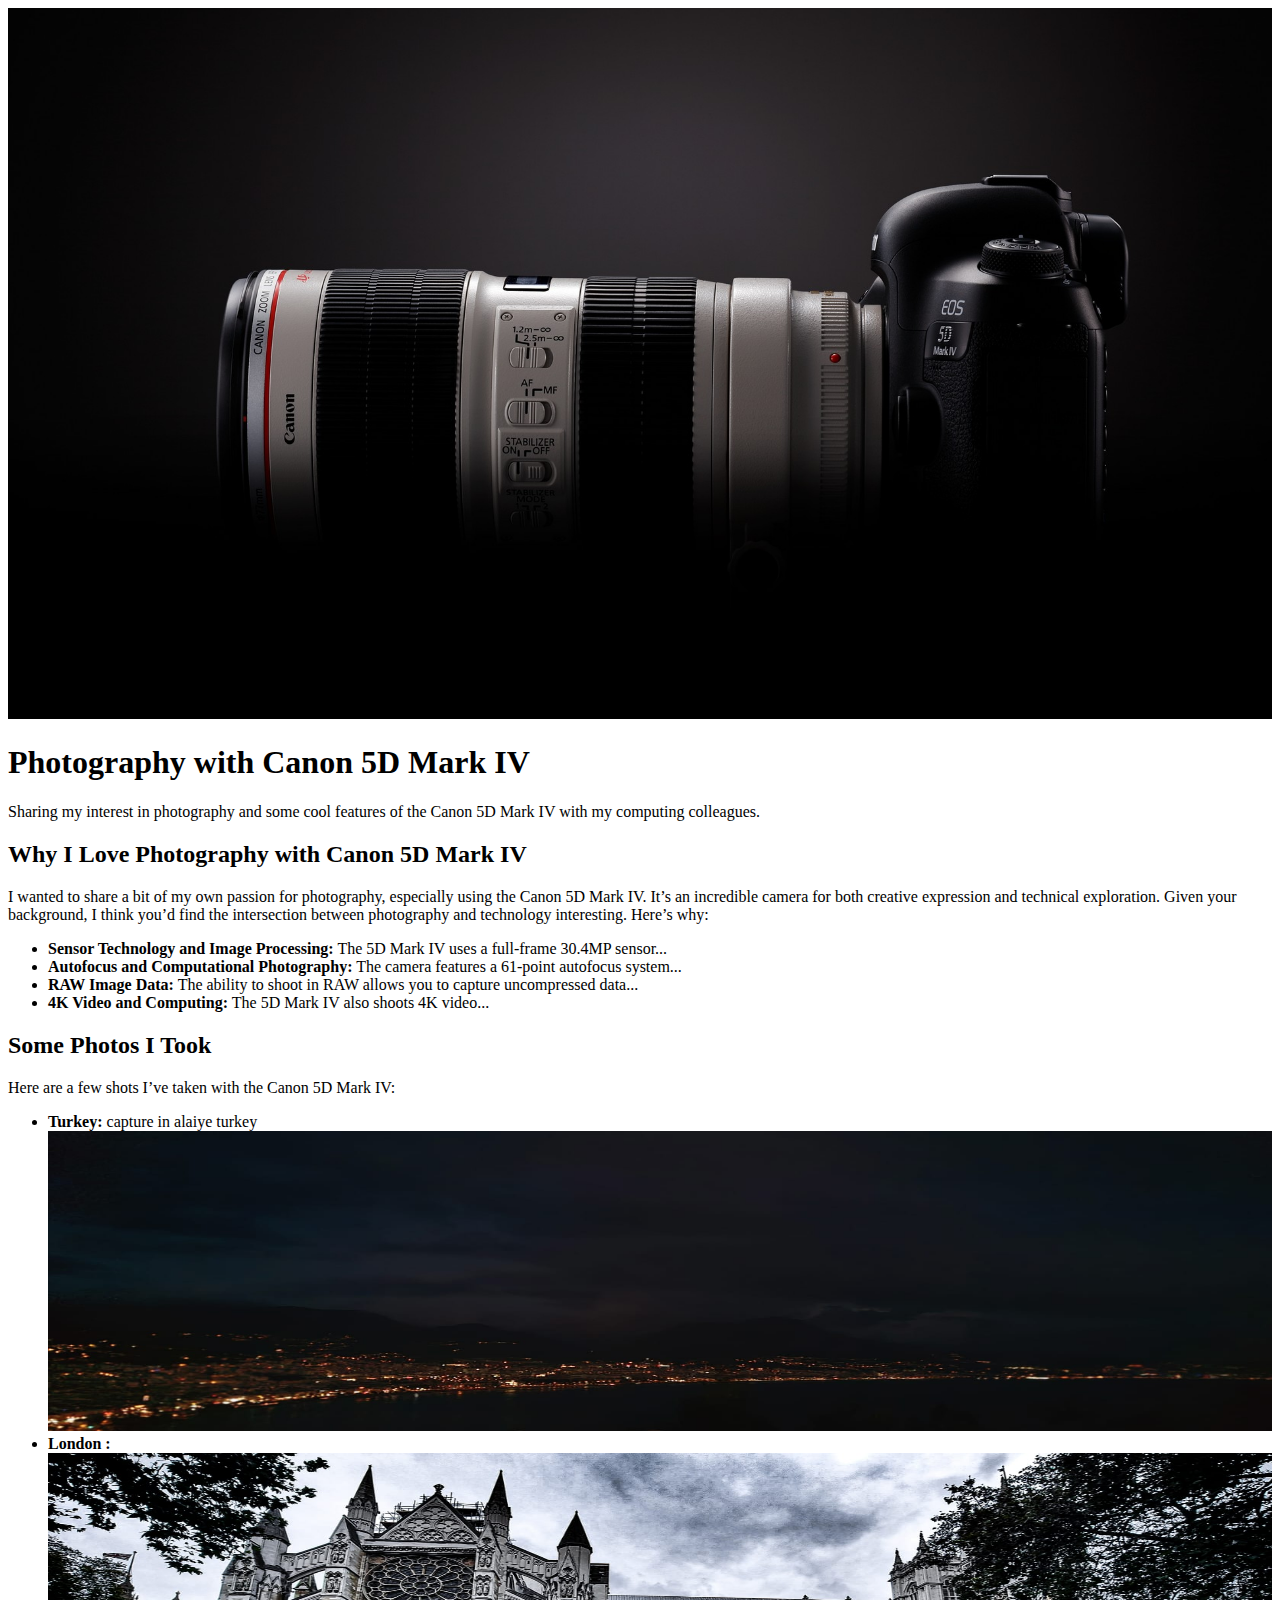
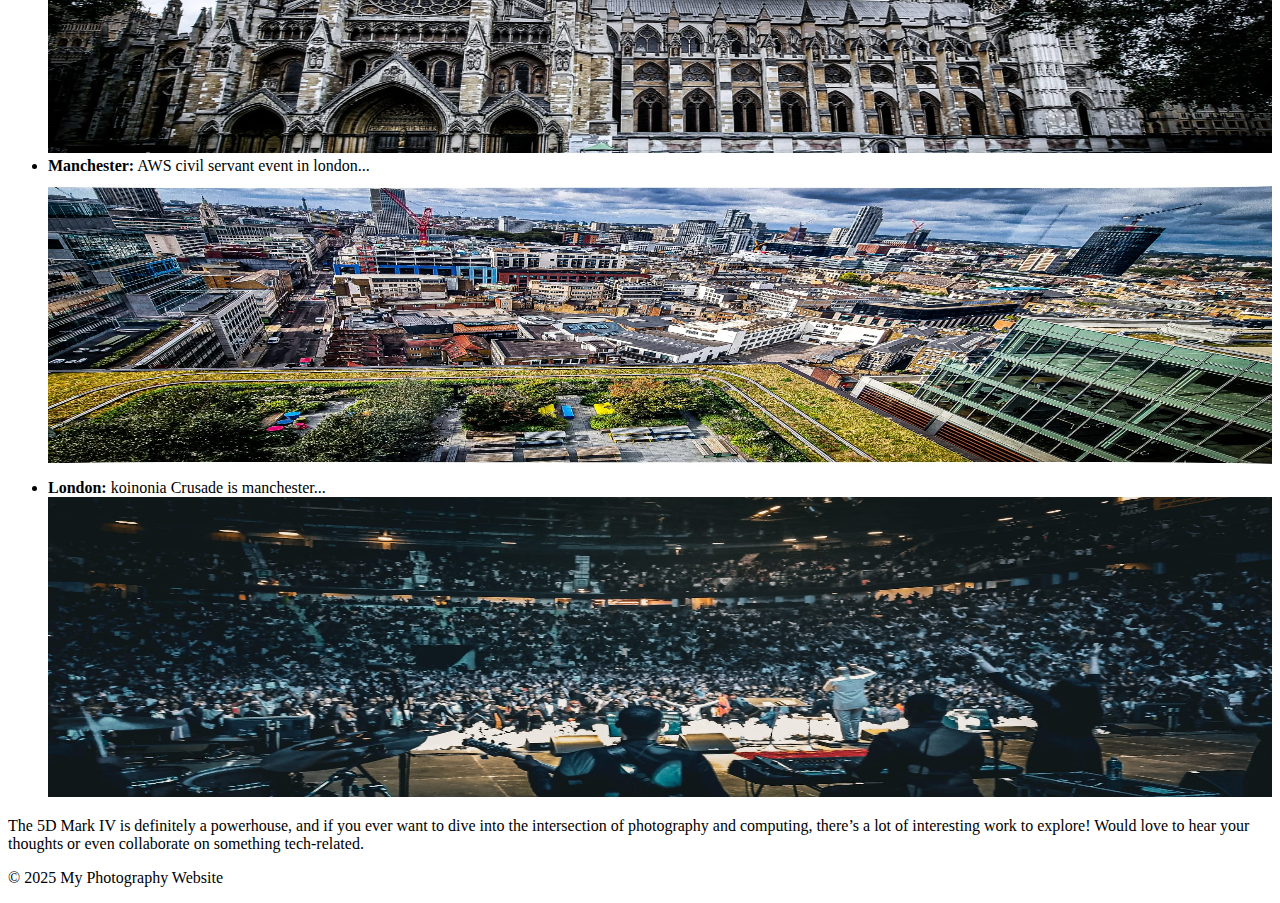
==== index.html @ 437319f0 "feat(*): adding my interest with new elements" ====
<!DOCTYPE html>
<html lang="en">
<head>
    <meta charset="UTF-8">
    <meta name="viewport" content="width=device-width, initial-scale=1.0">
    <title>My Photography with Canon 5D Mark IV</title>
    <link rel="stylesheet" href="styles.css"> <!-- You can add custom CSS here -->
</head>
<body>
    <header>
        <img src="5d.jpeg" alt="5d mark IV" width="100%">
        <h1>Photography with Canon 5D Mark IV</h1>
        <p>Sharing my interest in photography and some cool features of the Canon 5D Mark IV with my computing colleagues.</p>
    </header>

    <main>
        <section>
            <h2>Why I Love Photography with Canon 5D Mark IV</h2>
            <p>
             I wanted to share a bit of my own passion for photography, especially using the Canon 5D Mark IV. It’s an incredible camera for both creative expression and technical exploration. Given your background, I think you’d find the intersection between photography and technology interesting. Here’s why:
            </p>
            <ul>
                <li><strong>Sensor Technology and Image Processing:</strong> The 5D Mark IV uses a full-frame 30.4MP sensor...</li>
                <li><strong>Autofocus and Computational Photography:</strong> The camera features a 61-point autofocus system...</li>
                <li><strong>RAW Image Data:</strong> The ability to shoot in RAW allows you to capture uncompressed data...</li>
                <li><strong>4K Video and Computing:</strong> The 5D Mark IV also shoots 4K video...</li>
            </ul>

            <h2>Some Photos I Took</h2>
            <p>Here are a few shots I’ve taken with the Canon 5D Mark IV:</p>
            <ul>
                <li><strong>Turkey:</strong> capture in alaiye turkey
                    <img src="p.jpeg" alt="5d mark IV" height="300" width="100%">
                </li>

                <li><strong>London :</strong>
                    <img src="p1.jpeg" alt="5d mark IV" height="300" width="100%">
                </li>
                <li><strong>Manchester:</strong> AWS civil servant event in london...
                    <img src="p5.jpeg" alt="5d mark IV" height="300" width="100%">
                </li>
                <li><strong>London:</strong> koinonia Crusade is manchester...
                    <img src="p4.jpeg" alt="5d mark IV" height="300" width="100%">
                </li>
            </ul>

            <p>The 5D Mark IV is definitely a powerhouse, and if you ever want to dive into the intersection of photography and computing, there’s a lot of interesting work to explore! Would love to hear your thoughts or even collaborate on something tech-related.</p>
        </section>
    </main>

    <footer>
        <p>© 2025 My Photography Website</p>
    </footer>
</body>
</html>
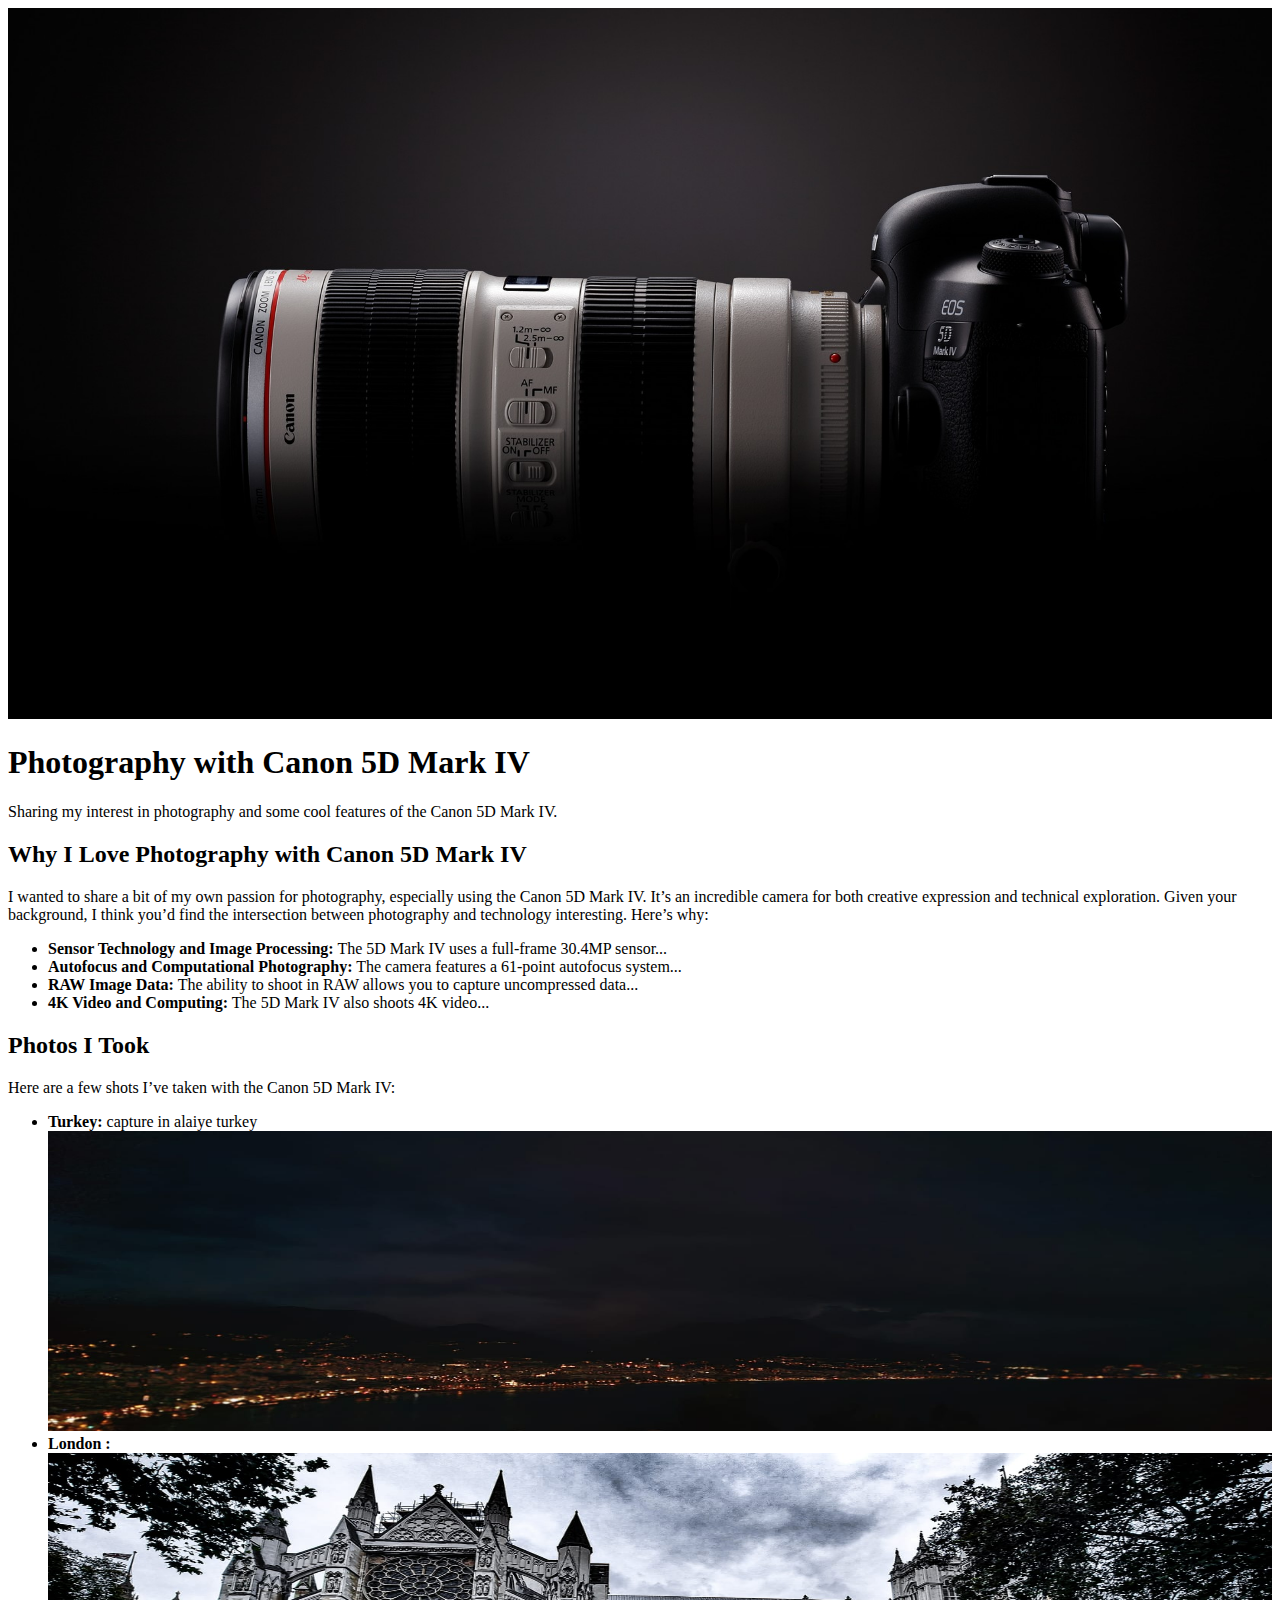
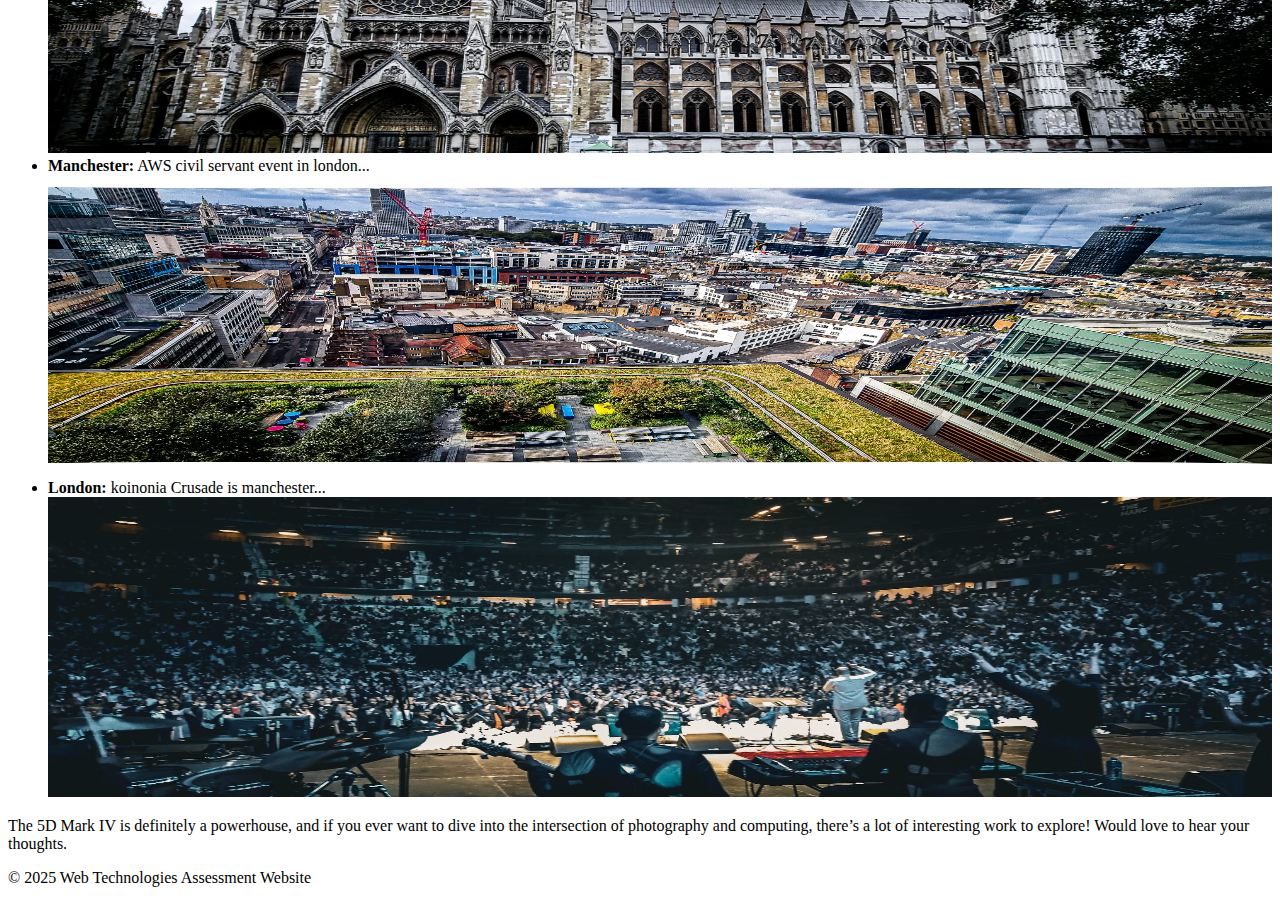
==== commit 847d85c5: "feat(*): update interest" ====
--- a/index.html
+++ b/index.html
@@ -10,7 +10,7 @@
     <header>
         <img src="5d.jpeg" alt="5d mark IV" width="100%">
         <h1>Photography with Canon 5D Mark IV</h1>
-        <p>Sharing my interest in photography and some cool features of the Canon 5D Mark IV with my computing colleagues.</p>
+        <p>Sharing my interest in photography and some cool features of the Canon 5D Mark IV.</p>
     </header>
 
     <main>
@@ -26,7 +26,7 @@
                 <li><strong>4K Video and Computing:</strong> The 5D Mark IV also shoots 4K video...</li>
             </ul>
 
-            <h2>Some Photos I Took</h2>
+            <h2>Photos I Took</h2>
             <p>Here are a few shots I’ve taken with the Canon 5D Mark IV:</p>
             <ul>
                 <li><strong>Turkey:</strong> capture in alaiye turkey
@@ -44,12 +44,12 @@
                 </li>
             </ul>
 
-            <p>The 5D Mark IV is definitely a powerhouse, and if you ever want to dive into the intersection of photography and computing, there’s a lot of interesting work to explore! Would love to hear your thoughts or even collaborate on something tech-related.</p>
+            <p>The 5D Mark IV is definitely a powerhouse, and if you ever want to dive into the intersection of photography and computing, there’s a lot of interesting work to explore! Would love to hear your thoughts.</p>
         </section>
     </main>
 
     <footer>
-        <p>© 2025 My Photography Website</p>
+        <p>© 2025 Web Technologies Assessment Website</p>
     </footer>
 </body>
 </html>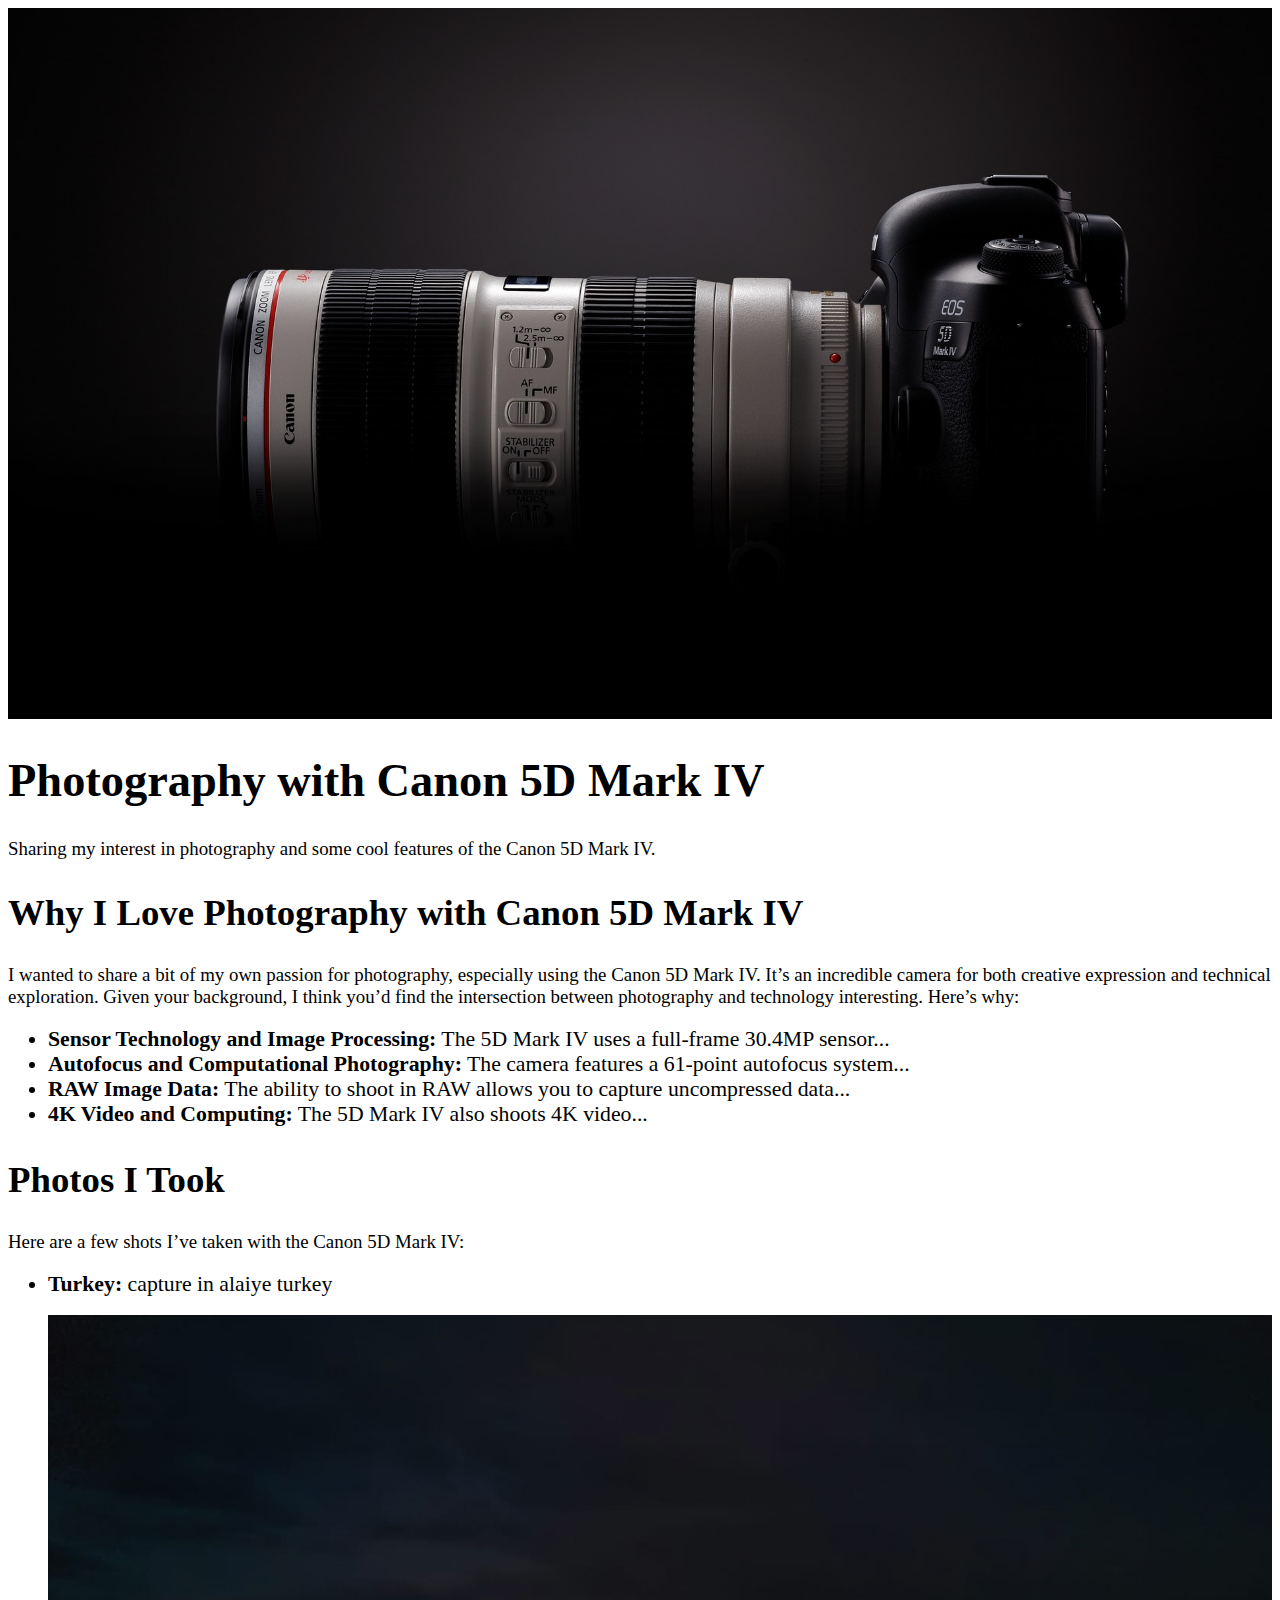
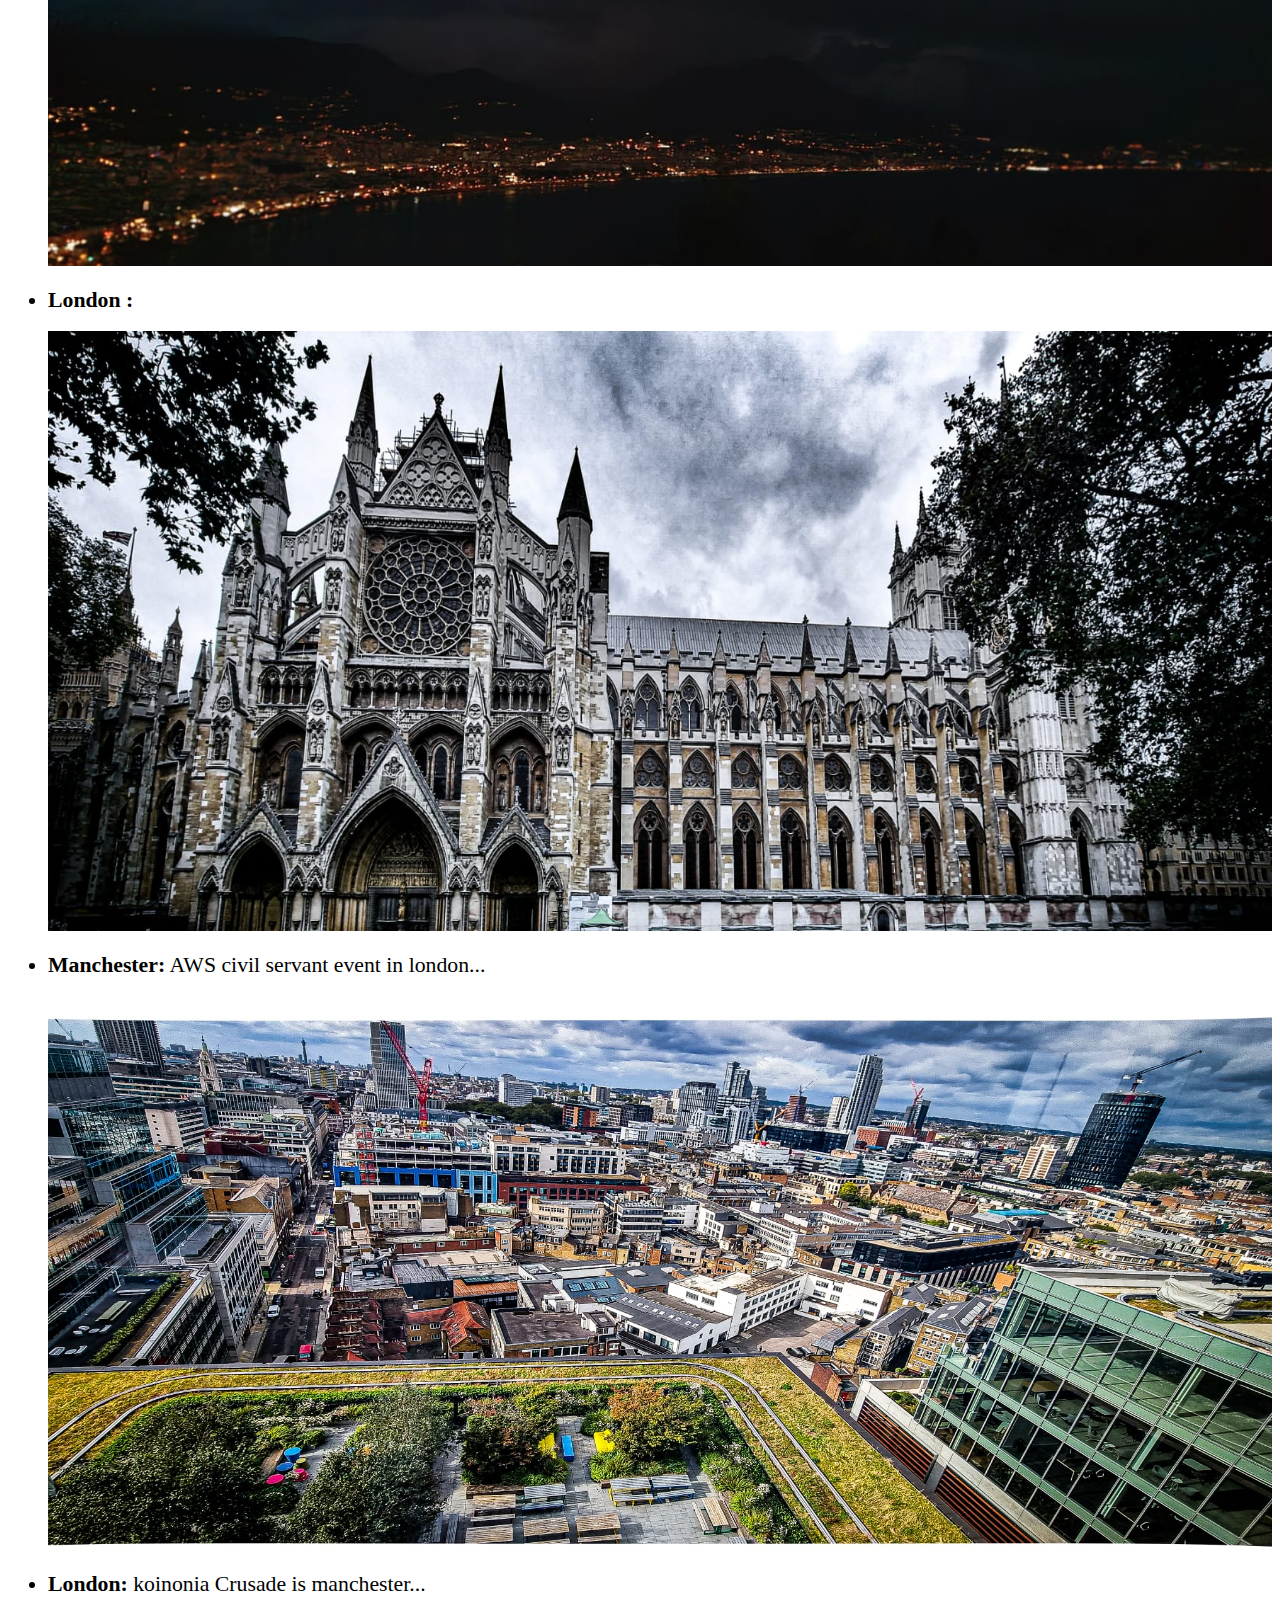
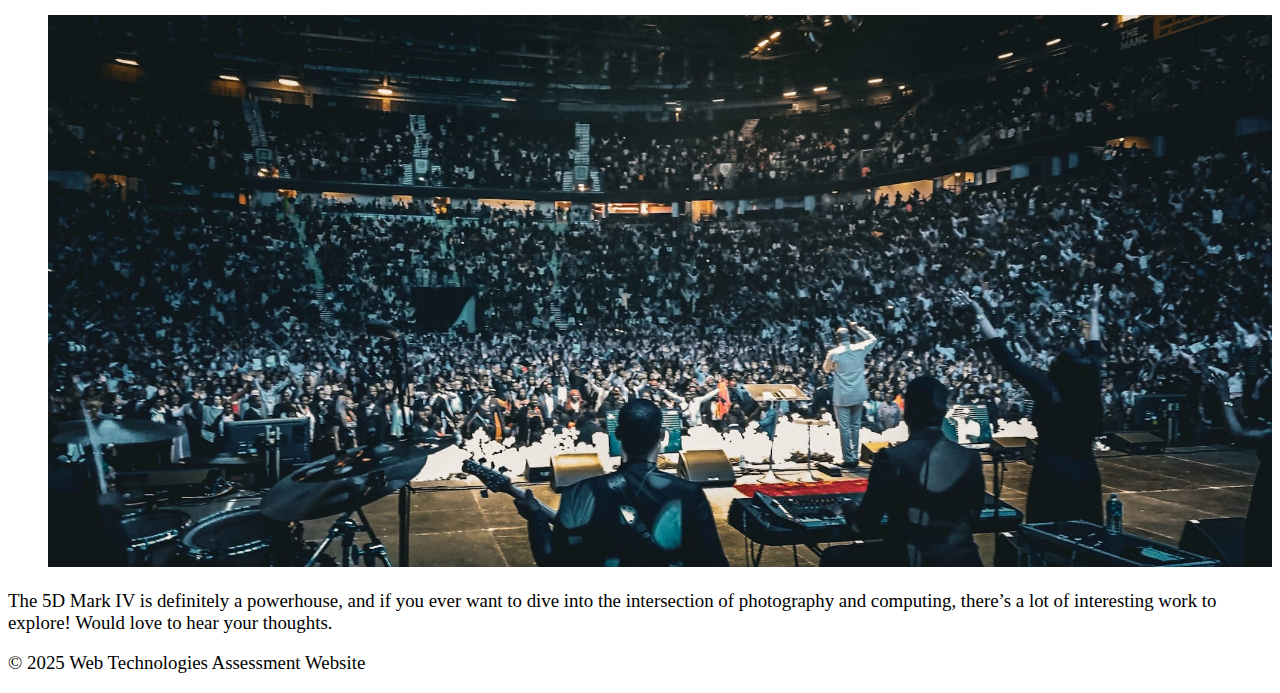
==== commit 57281955: "feat(*): make element reponsive to mobile and web" ====
--- a/index.html
+++ b/index.html
@@ -8,48 +8,52 @@
 </head>
 <body>
     <header>
-        <img src="5d.jpeg" alt="5d mark IV" width="100%">
-        <h1>Photography with Canon 5D Mark IV</h1>
-        <p>Sharing my interest in photography and some cool features of the Canon 5D Mark IV.</p>
+        <img src="5d.jpeg" alt="5d mark IV" width="100%" style="max-width: 100%; height: auto;">
+        <h1 style="font-size: calc(1.3rem + 2vw);">Photography with Canon 5D Mark IV</h1>
+        <p style="font-size: calc(0.3rem + 1.1vw);">Sharing my interest in photography and some cool features of the Canon 5D Mark IV.</p>
     </header>
 
     <main>
         <section>
-            <h2>Why I Love Photography with Canon 5D Mark IV</h2>
-            <p>
+            <h2 style="font-size: calc(0.7rem + 2vw);">Why I Love Photography with Canon 5D Mark IV</h2>
+            <p style="font-size: calc(0.3rem + 1.1vw);">
              I wanted to share a bit of my own passion for photography, especially using the Canon 5D Mark IV. It’s an incredible camera for both creative expression and technical exploration. Given your background, I think you’d find the intersection between photography and technology interesting. Here’s why:
             </p>
             <ul>
-                <li><strong>Sensor Technology and Image Processing:</strong> The 5D Mark IV uses a full-frame 30.4MP sensor...</li>
-                <li><strong>Autofocus and Computational Photography:</strong> The camera features a 61-point autofocus system...</li>
-                <li><strong>RAW Image Data:</strong> The ability to shoot in RAW allows you to capture uncompressed data...</li>
-                <li><strong>4K Video and Computing:</strong> The 5D Mark IV also shoots 4K video...</li>
+                <li style="font-size: calc(0.4rem + 1.2vw);" ><strong>Sensor Technology and Image Processing:</strong> The 5D Mark IV uses a full-frame 30.4MP sensor...</li>
+                <li style="font-size: calc(0.4rem + 1.2vw);"><strong>Autofocus and Computational Photography:</strong> The camera features a 61-point autofocus system...</li>
+                <li style="font-size: calc(0.4rem + 1.2vw);"><strong>RAW Image Data:</strong> The ability to shoot in RAW allows you to capture uncompressed data...</li>
+                <li style="font-size: calc(0.4rem + 1.2vw);"><strong>4K Video and Computing:</strong> The 5D Mark IV also shoots 4K video...</li>
             </ul>
 
-            <h2>Photos I Took</h2>
-            <p>Here are a few shots I’ve taken with the Canon 5D Mark IV:</p>
+            <h2 style="font-size: calc(0.7rem + 2vw);" >Photos I Took</h2>
+            <p style="font-size: calc(0.3rem + 1.1vw);">Here are a few shots I’ve taken with the Canon 5D Mark IV:</p>
             <ul>
-                <li><strong>Turkey:</strong> capture in alaiye turkey
-                    <img src="p.jpeg" alt="5d mark IV" height="300" width="100%">
-                </li>
+                <li style="font-size: calc(0.4rem + 1.2vw);"><strong>Turkey:</strong> capture in alaiye turkey </li>
+                <br>
+                <img src="p.jpeg" alt="alaiye" height="300" width="100%" style="max-width: 100%; height: auto;">
+                <br>
+                <br>
 
-                <li><strong>London :</strong>
-                    <img src="p1.jpeg" alt="5d mark IV" height="300" width="100%">
-                </li>
-                <li><strong>Manchester:</strong> AWS civil servant event in london...
-                    <img src="p5.jpeg" alt="5d mark IV" height="300" width="100%">
-                </li>
-                <li><strong>London:</strong> koinonia Crusade is manchester...
-                    <img src="p4.jpeg" alt="5d mark IV" height="300" width="100%">
-                </li>
+                <li style="font-size: calc(0.4rem + 1.2vw);"><strong>London :</strong> </li>
+                <br>
+                <img src="p1.jpeg" alt="london" height="300" width="100%" style="max-width: 100%; height: auto;">
+                <br>
+                <br>
+                <li style="font-size: calc(0.4rem + 1.2vw);"><strong>Manchester:</strong> AWS civil servant event in london...</li>
+                <br>
+                <img src="p5.jpeg" alt="aws" height="300" width="100%" style="max-width: 100%; height: auto;"><br>
+                <li style="font-size: calc(0.4rem + 1.2vw);"><strong>London:</strong> koinonia Crusade is manchester...</li>
+                <br>
+                <img src="p4.jpeg" alt="koinonia" height="300" width="100%" style="max-width: 100%; height: auto;"><br>
             </ul>
 
-            <p>The 5D Mark IV is definitely a powerhouse, and if you ever want to dive into the intersection of photography and computing, there’s a lot of interesting work to explore! Would love to hear your thoughts.</p>
+            <p style="font-size: calc(0.3rem + 1.1vw);">The 5D Mark IV is definitely a powerhouse, and if you ever want to dive into the intersection of photography and computing, there’s a lot of interesting work to explore! Would love to hear your thoughts.</p>
         </section>
     </main>
 
     <footer>
-        <p>© 2025 Web Technologies Assessment Website</p>
+        <p style="font-size: calc(0.3rem + 1.1vw);">© 2025 Web Technologies Assessment Website</p>
     </footer>
 </body>
 </html>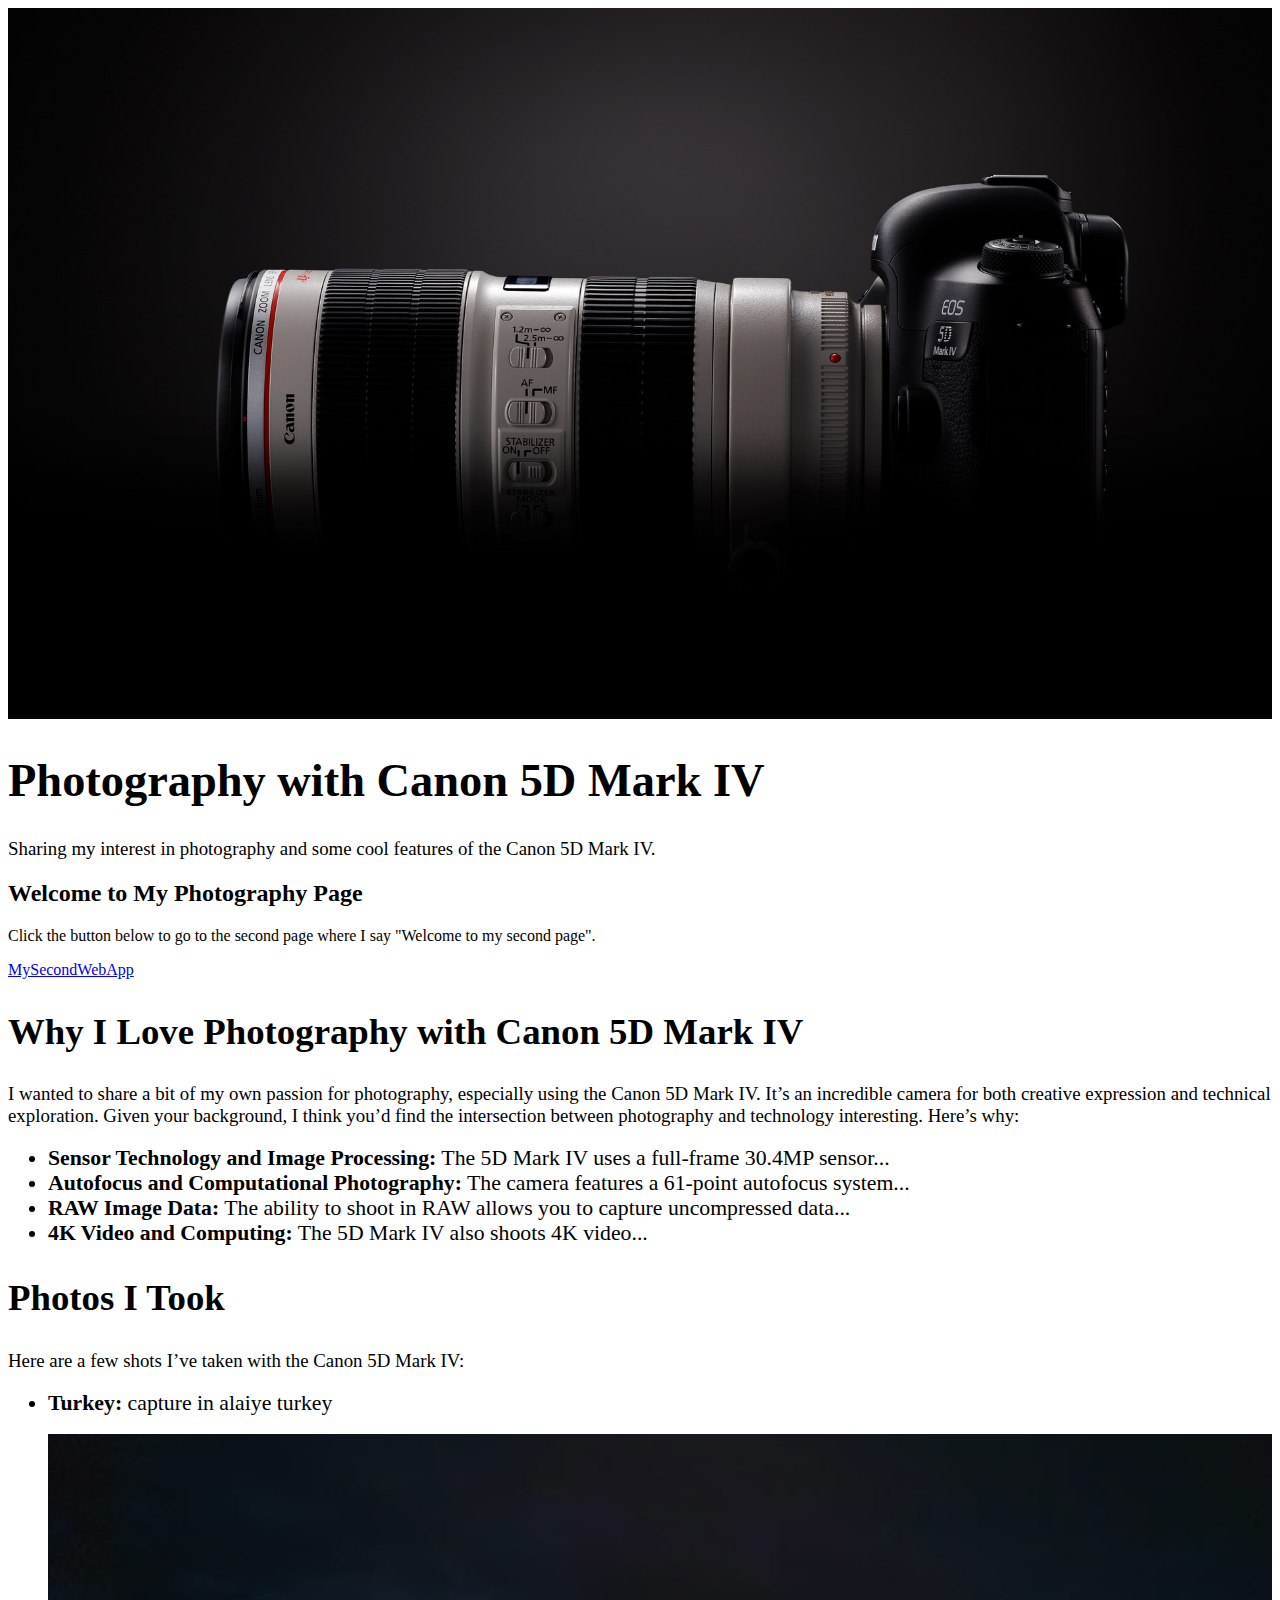
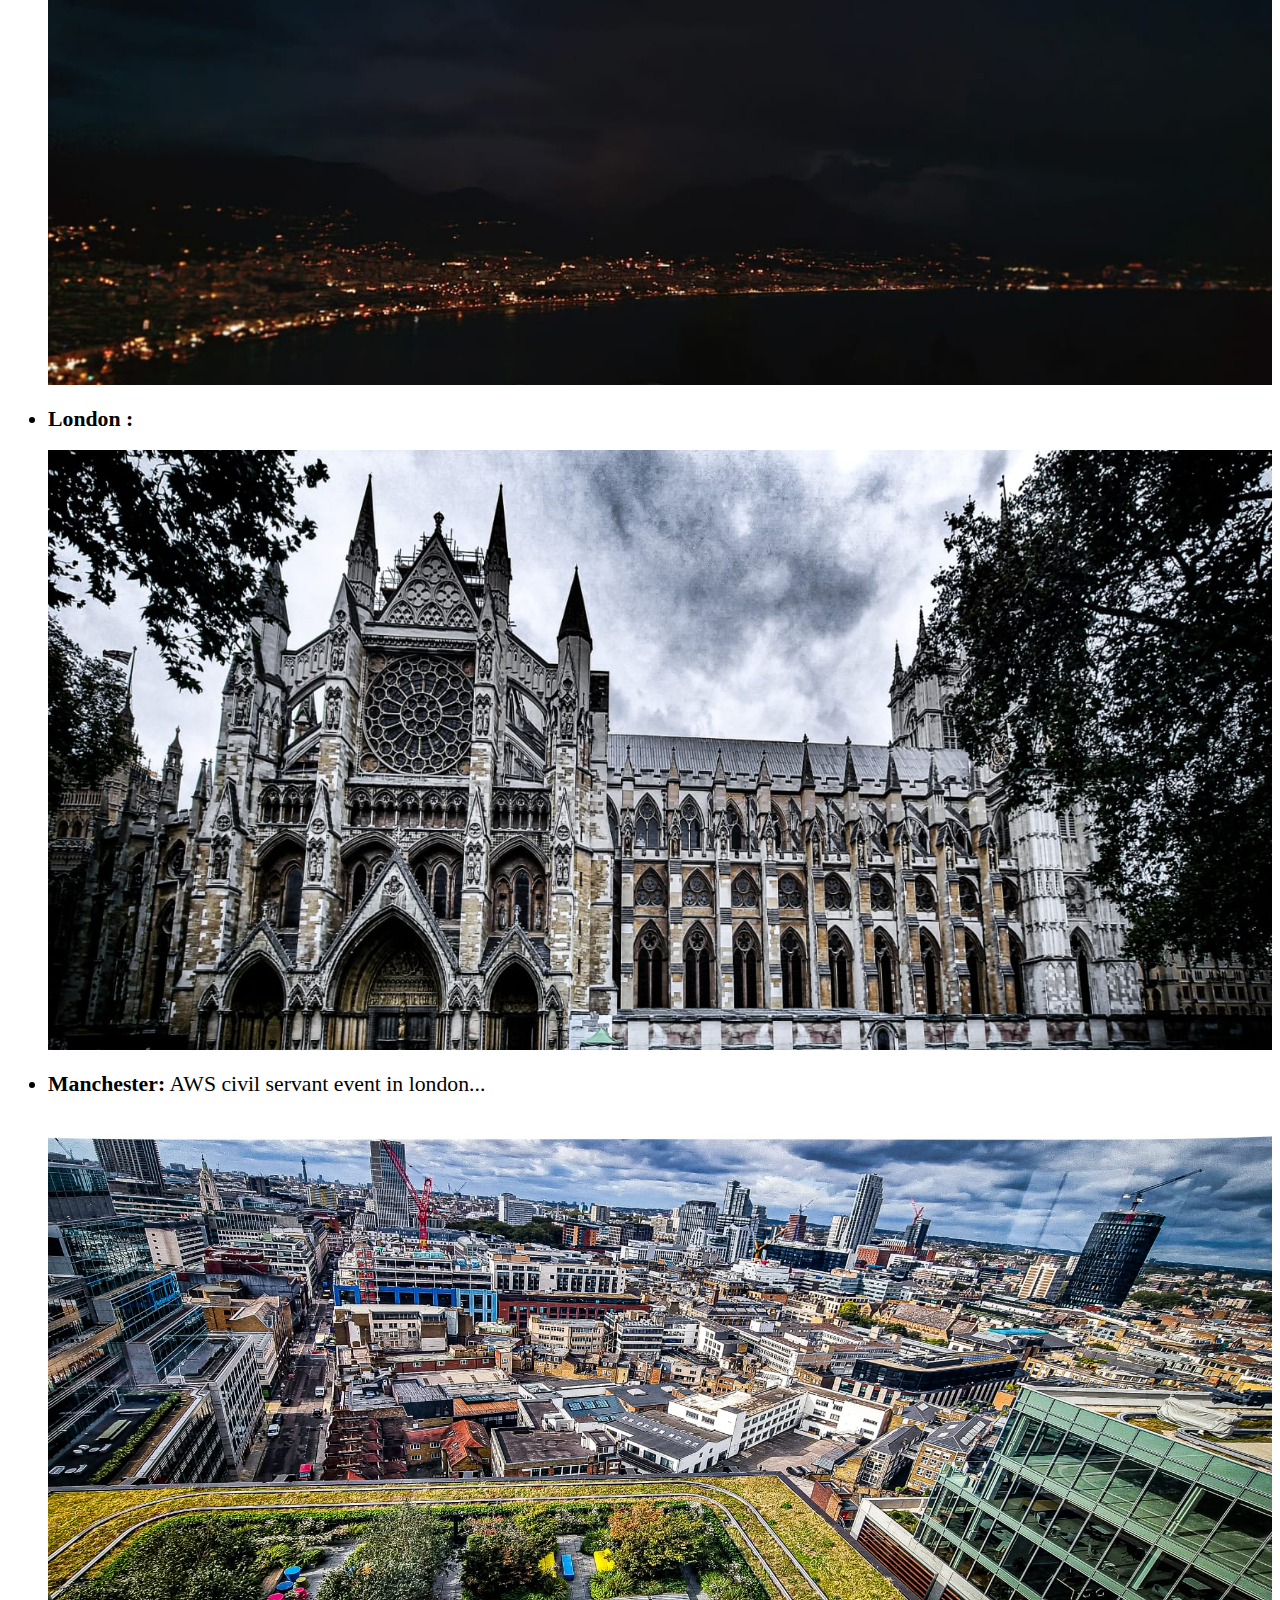
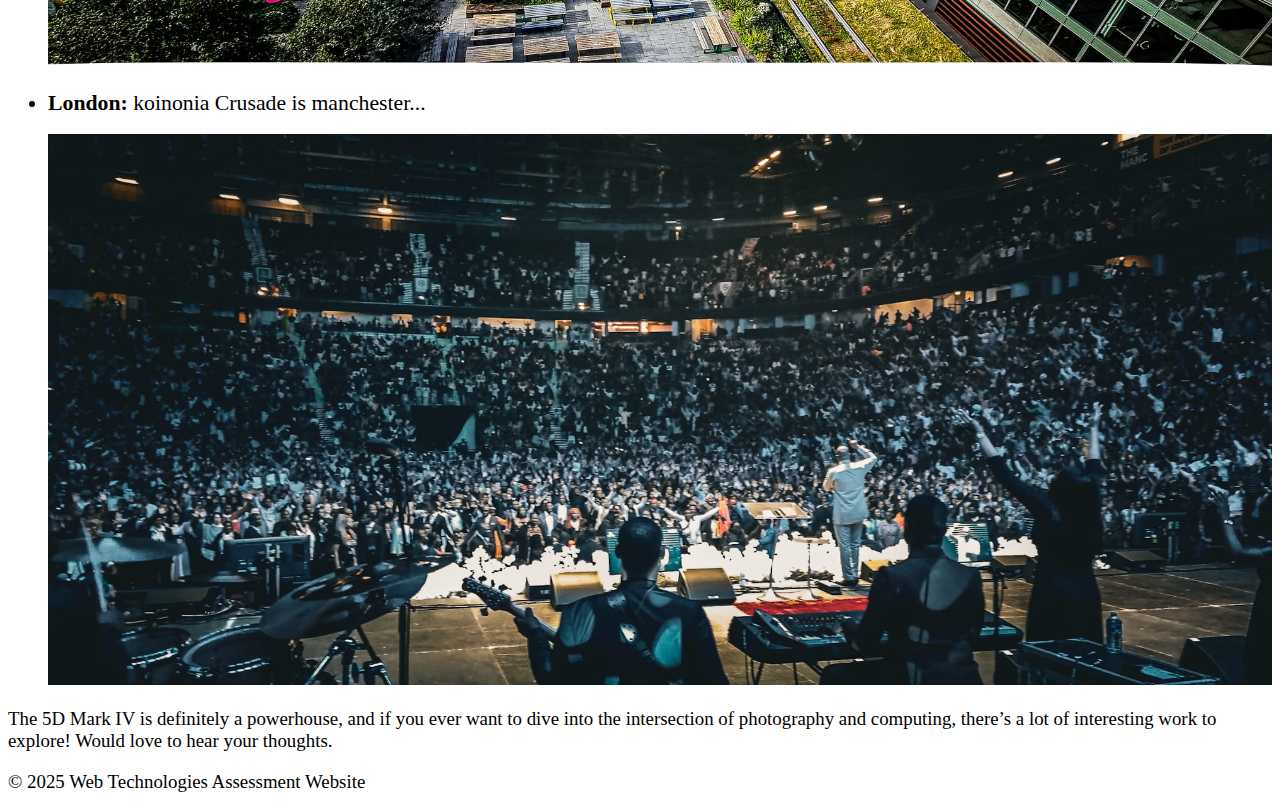
==== commit c0d22d45: "feat(*): added weektwo styled page link" ====
--- a/index.html
+++ b/index.html
@@ -4,7 +4,6 @@
     <meta charset="UTF-8">
     <meta name="viewport" content="width=device-width, initial-scale=1.0">
     <title>My Photography with Canon 5D Mark IV</title>
-    <link rel="stylesheet" href="styles.css"> <!-- You can add custom CSS here -->
 </head>
 <body>
     <header>
@@ -14,6 +13,15 @@
     </header>
 
     <main>
+        <section>
+            <h2>Welcome to My Photography Page</h2>
+            <p>Click the button below to go to the second page where I say "Welcome to my second page".</p>
+
+            <!-- Button that links to the second page -->
+            <div class="button-container">
+                <a href="second-page.html" class="btn">MySecondWebApp</a>
+            </div>
+        </section>
         <section>
             <h2 style="font-size: calc(0.7rem + 2vw);">Why I Love Photography with Canon 5D Mark IV</h2>
             <p style="font-size: calc(0.3rem + 1.1vw);">
@@ -56,4 +64,4 @@
         <p style="font-size: calc(0.3rem + 1.1vw);">© 2025 Web Technologies Assessment Website</p>
     </footer>
 </body>
-</html>+</html>
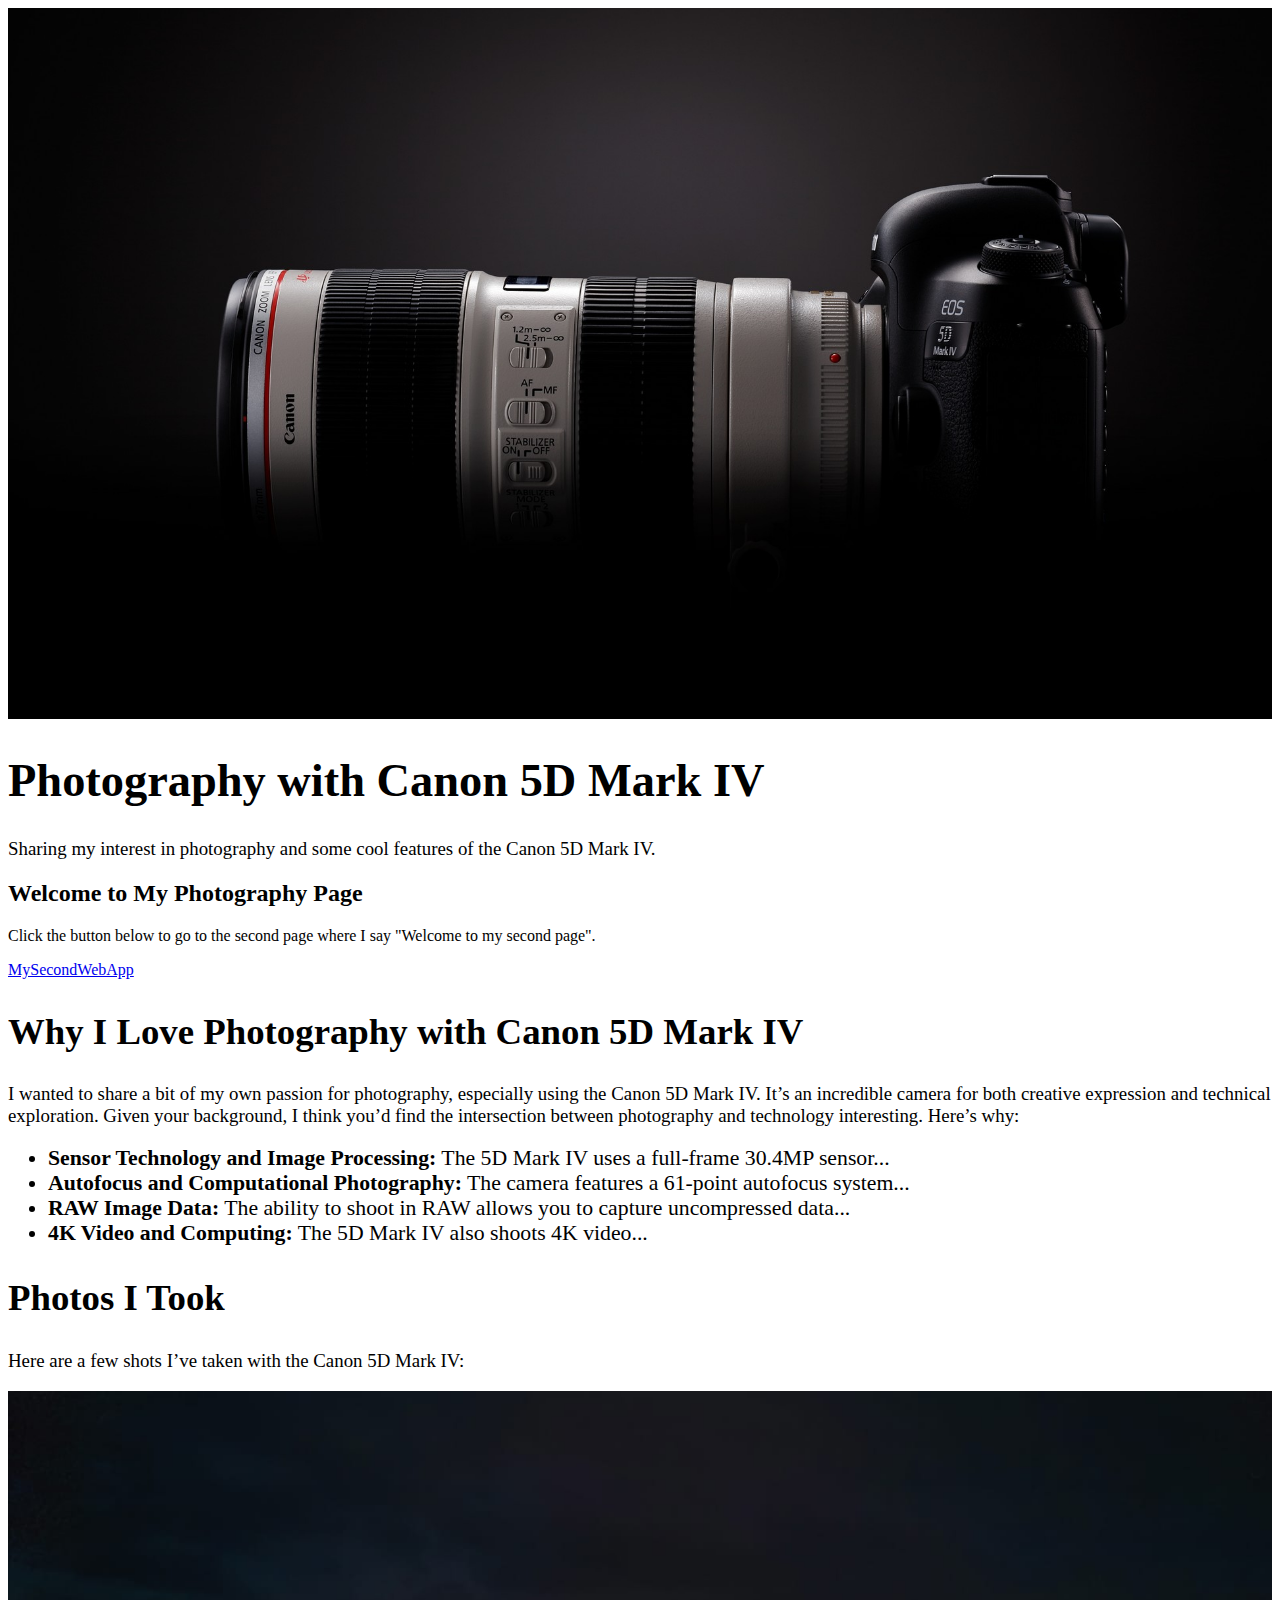
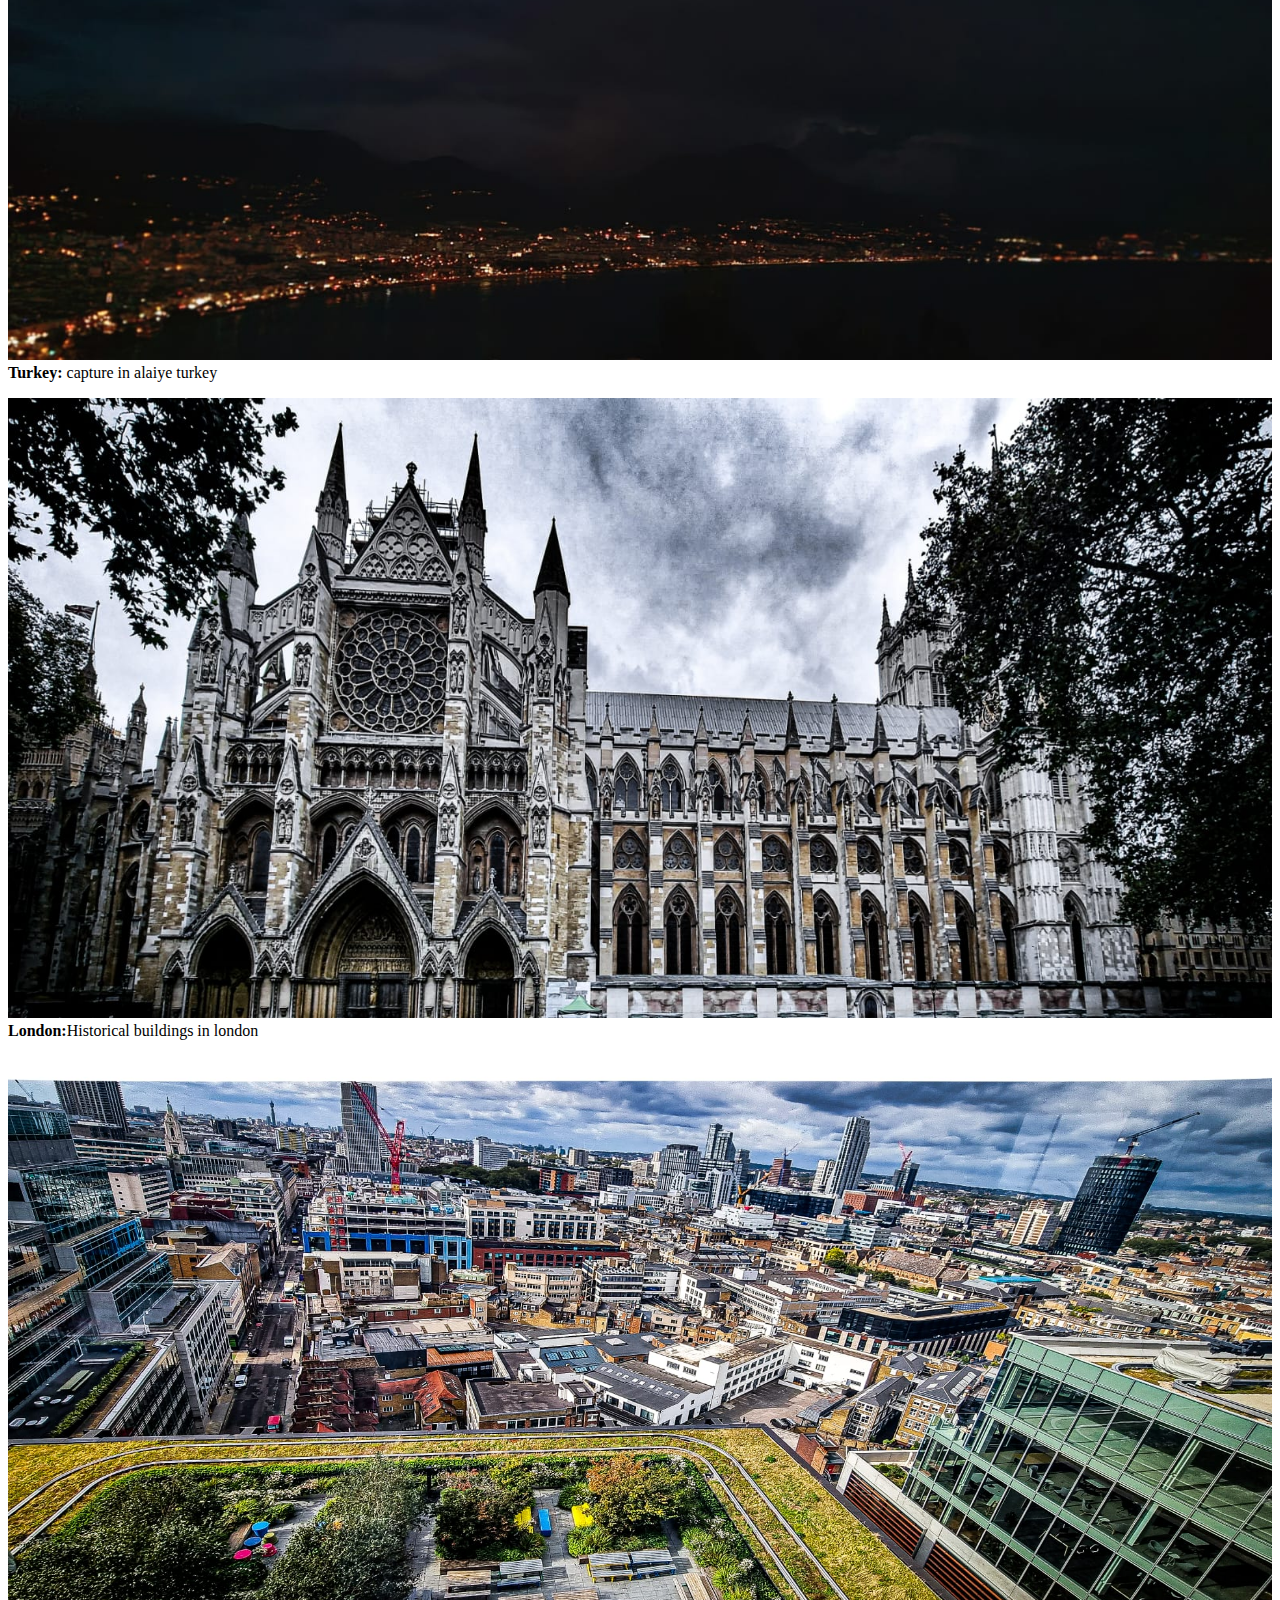
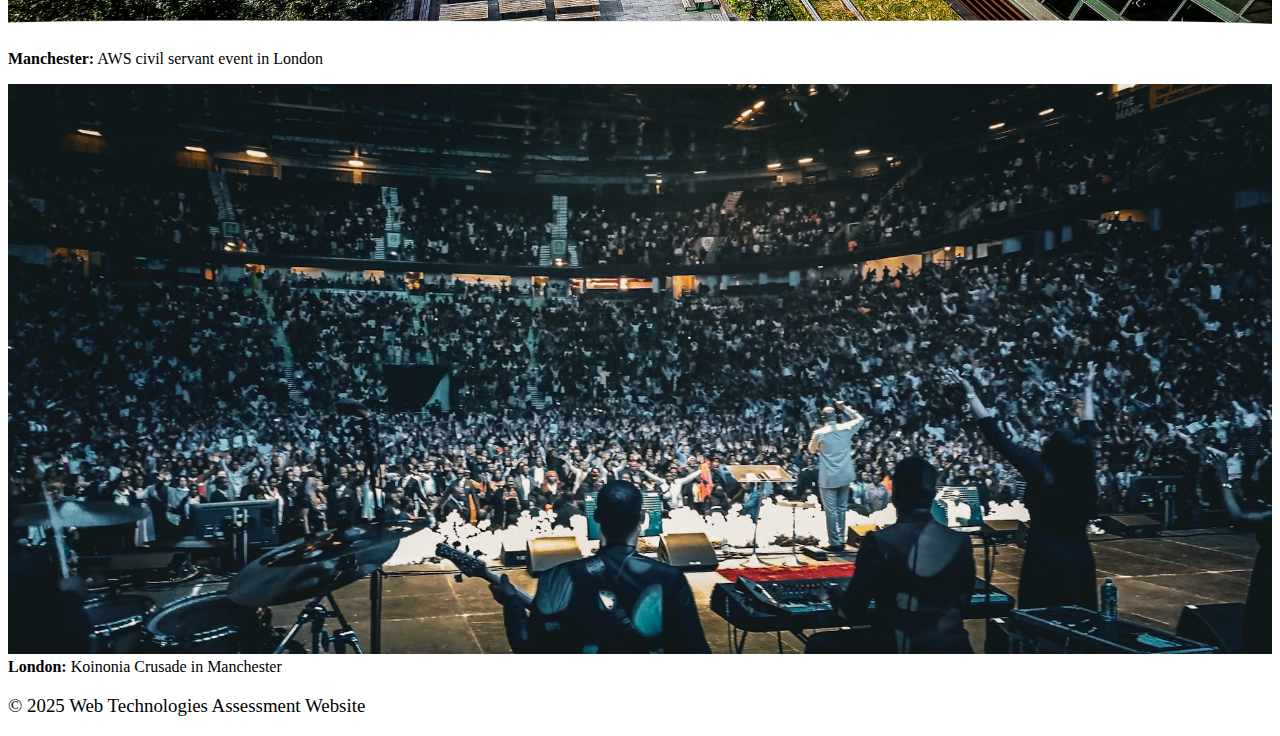
==== commit e69b0daa: "feat(index): replace list with div for image organisation" ====
--- a/index.html
+++ b/index.html
@@ -24,39 +24,33 @@
         </section>
         <section>
             <h2 style="font-size: calc(0.7rem + 2vw);">Why I Love Photography with Canon 5D Mark IV</h2>
-            <p style="font-size: calc(0.3rem + 1.1vw);">
-             I wanted to share a bit of my own passion for photography, especially using the Canon 5D Mark IV. It’s an incredible camera for both creative expression and technical exploration. Given your background, I think you’d find the intersection between photography and technology interesting. Here’s why:
-            </p>
+            <p style="font-size: calc(0.3rem + 1.1vw);">I wanted to share a bit of my own passion for photography, especially using the Canon 5D Mark IV. It’s an incredible camera for both creative expression and technical exploration. Given your background, I think you’d find the intersection between photography and technology interesting. Here’s why:</p>
             <ul>
                 <li style="font-size: calc(0.4rem + 1.2vw);" ><strong>Sensor Technology and Image Processing:</strong> The 5D Mark IV uses a full-frame 30.4MP sensor...</li>
                 <li style="font-size: calc(0.4rem + 1.2vw);"><strong>Autofocus and Computational Photography:</strong> The camera features a 61-point autofocus system...</li>
                 <li style="font-size: calc(0.4rem + 1.2vw);"><strong>RAW Image Data:</strong> The ability to shoot in RAW allows you to capture uncompressed data...</li>
                 <li style="font-size: calc(0.4rem + 1.2vw);"><strong>4K Video and Computing:</strong> The 5D Mark IV also shoots 4K video...</li>
             </ul>
-
             <h2 style="font-size: calc(0.7rem + 2vw);" >Photos I Took</h2>
             <p style="font-size: calc(0.3rem + 1.1vw);">Here are a few shots I’ve taken with the Canon 5D Mark IV:</p>
-            <ul>
-                <li style="font-size: calc(0.4rem + 1.2vw);"><strong>Turkey:</strong> capture in alaiye turkey </li>
-                <br>
-                <img src="p.jpeg" alt="alaiye" height="300" width="100%" style="max-width: 100%; height: auto;">
-                <br>
-                <br>
-
-                <li style="font-size: calc(0.4rem + 1.2vw);"><strong>London :</strong> </li>
-                <br>
-                <img src="p1.jpeg" alt="london" height="300" width="100%" style="max-width: 100%; height: auto;">
-                <br>
-                <br>
-                <li style="font-size: calc(0.4rem + 1.2vw);"><strong>Manchester:</strong> AWS civil servant event in london...</li>
-                <br>
-                <img src="p5.jpeg" alt="aws" height="300" width="100%" style="max-width: 100%; height: auto;"><br>
-                <li style="font-size: calc(0.4rem + 1.2vw);"><strong>London:</strong> koinonia Crusade is manchester...</li>
-                <br>
-                <img src="p4.jpeg" alt="koinonia" height="300" width="100%" style="max-width: 100%; height: auto;"><br>
-            </ul>
-
-            <p style="font-size: calc(0.3rem + 1.1vw);">The 5D Mark IV is definitely a powerhouse, and if you ever want to dive into the intersection of photography and computing, there’s a lot of interesting work to explore! Would love to hear your thoughts.</p>
+            <div>
+                <div>
+                    <img src="p.jpeg" alt="alaiye" height="300" width="100%" style="max-width: 100%; height: auto;>
+                    <p style="font-size: calc(0.4rem + 1.2vw);"><strong>Turkey:</strong> capture in alaiye turkey</p>
+                </div>
+                <div>
+                    <img src="p1.jpeg" alt="london" height="300" width="100%" style="max-width: 100%; height: auto;>
+                    <p style="font-size: calc(0.4rem + 1.2vw);"><strong>London:</strong>Historical buildings in london</p>
+                </div>
+                <div>
+                    <img src="p5.jpeg" alt="aws" height="300" width="100%" style="max-width: 100%; height: auto;>
+                    <p style="font-size: calc(0.4rem + 1.2vw);"><strong>Manchester:</strong> AWS civil servant event in London</p>
+                </div>
+                <div>
+                    <img src="p4.jpeg" alt="koinonia" height="300" width="100%" style="max-width: 100%; height: auto;>
+                    <p style="font-size: calc(0.4rem + 1.2vw);"><strong>London:</strong> Koinonia Crusade in Manchester</p>
+                </div>
+            </div>
         </section>
     </main>
 
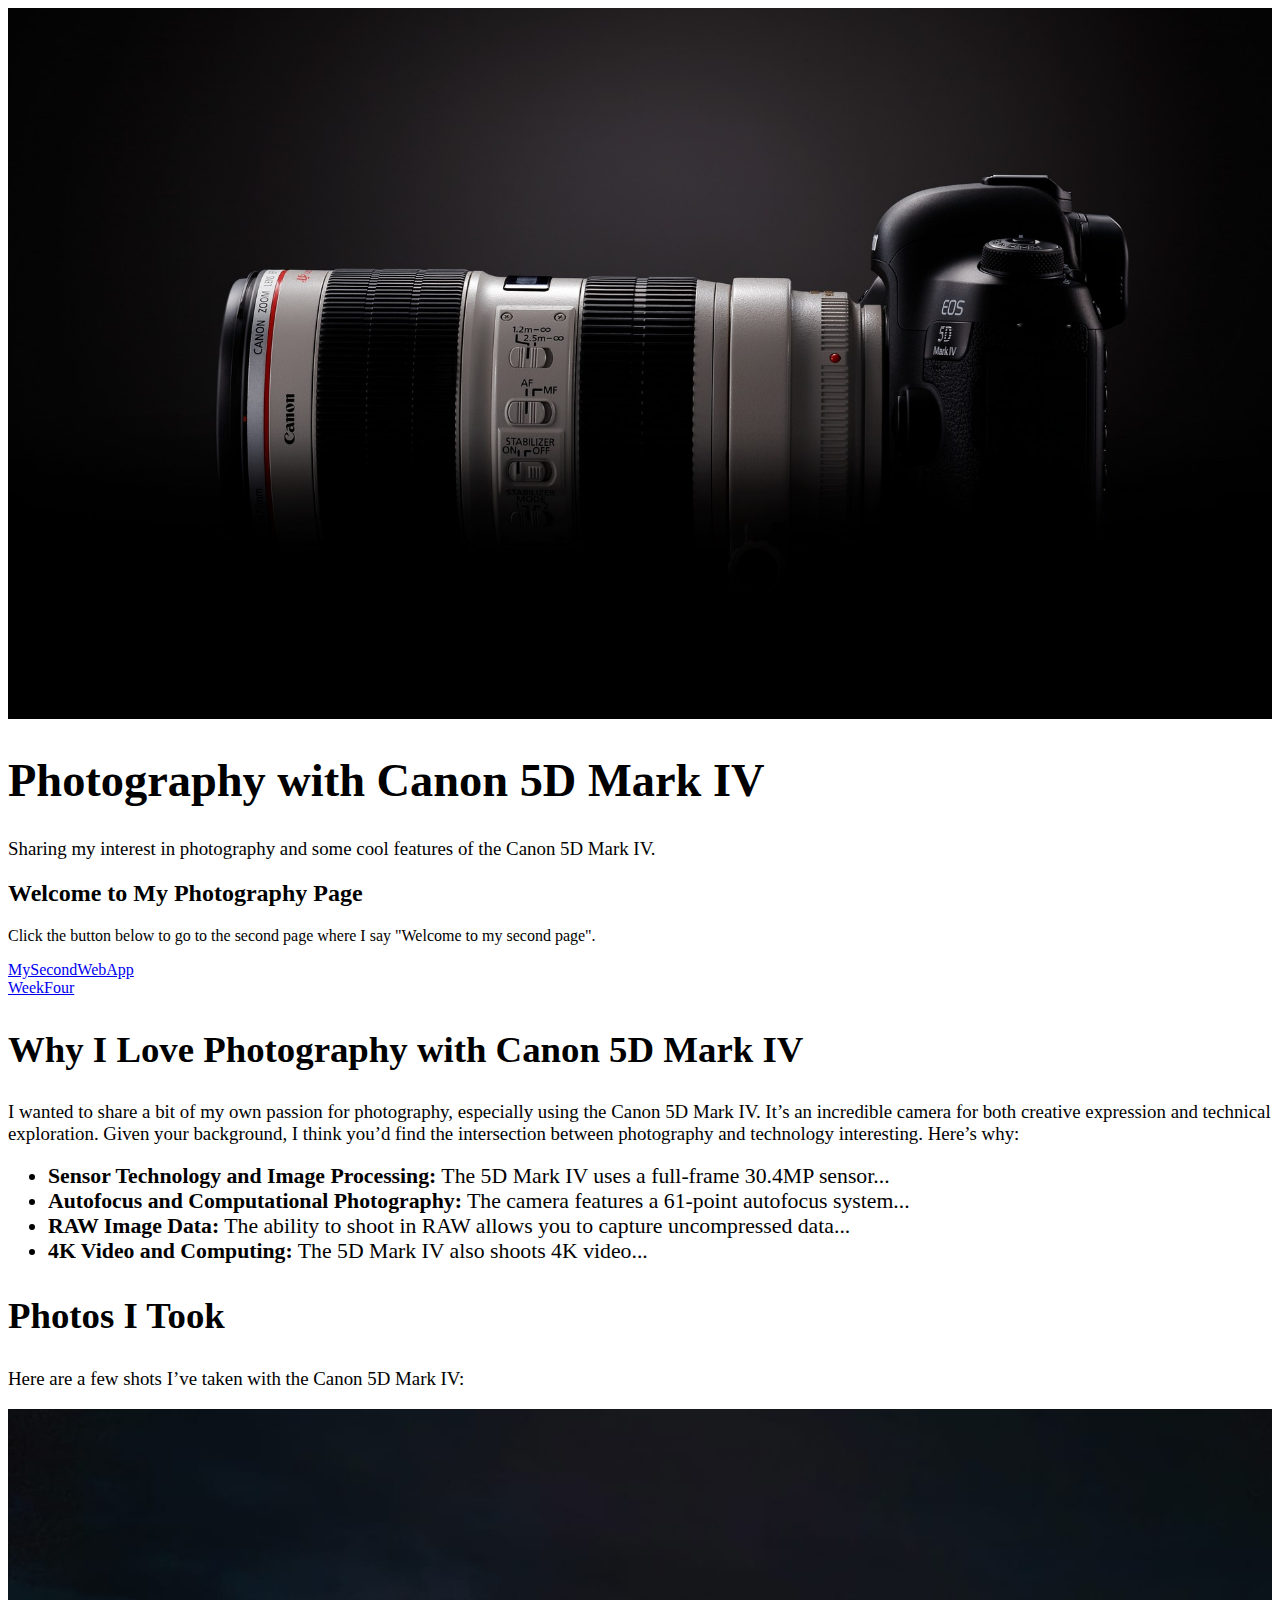
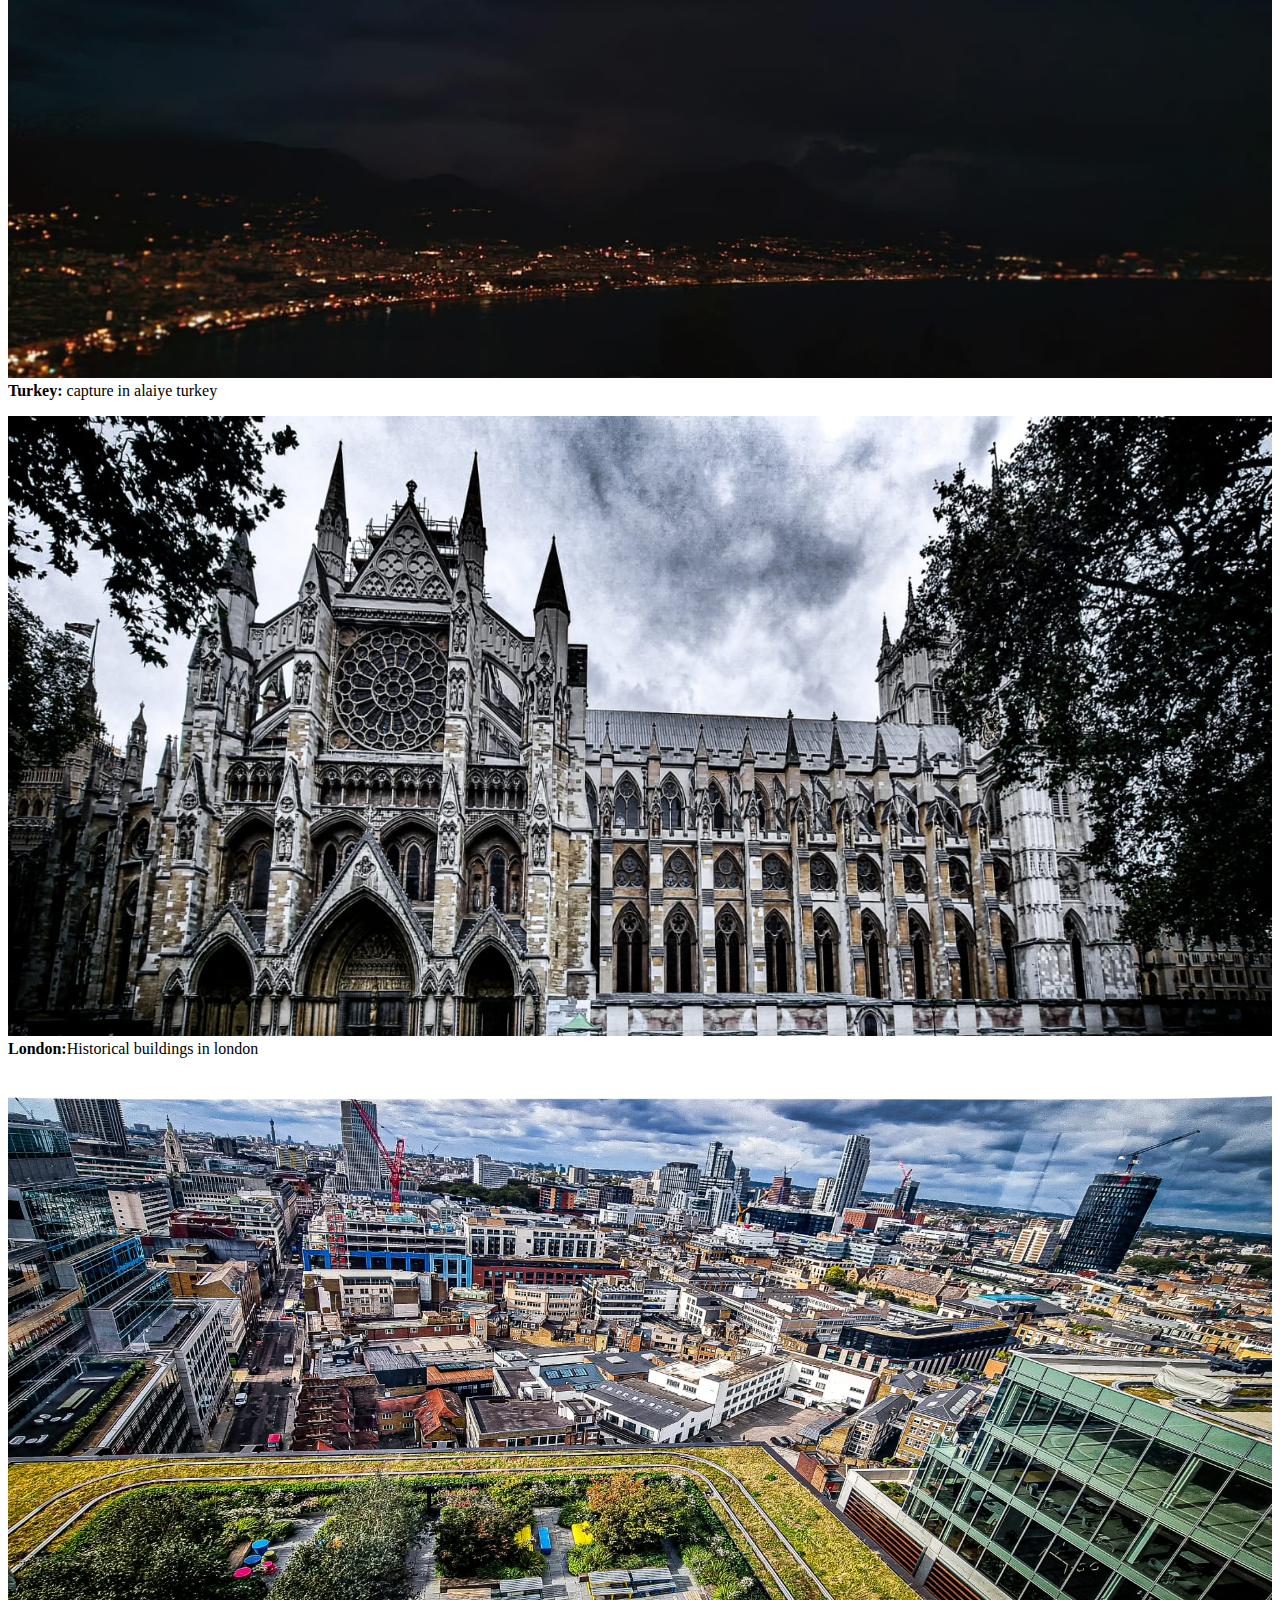
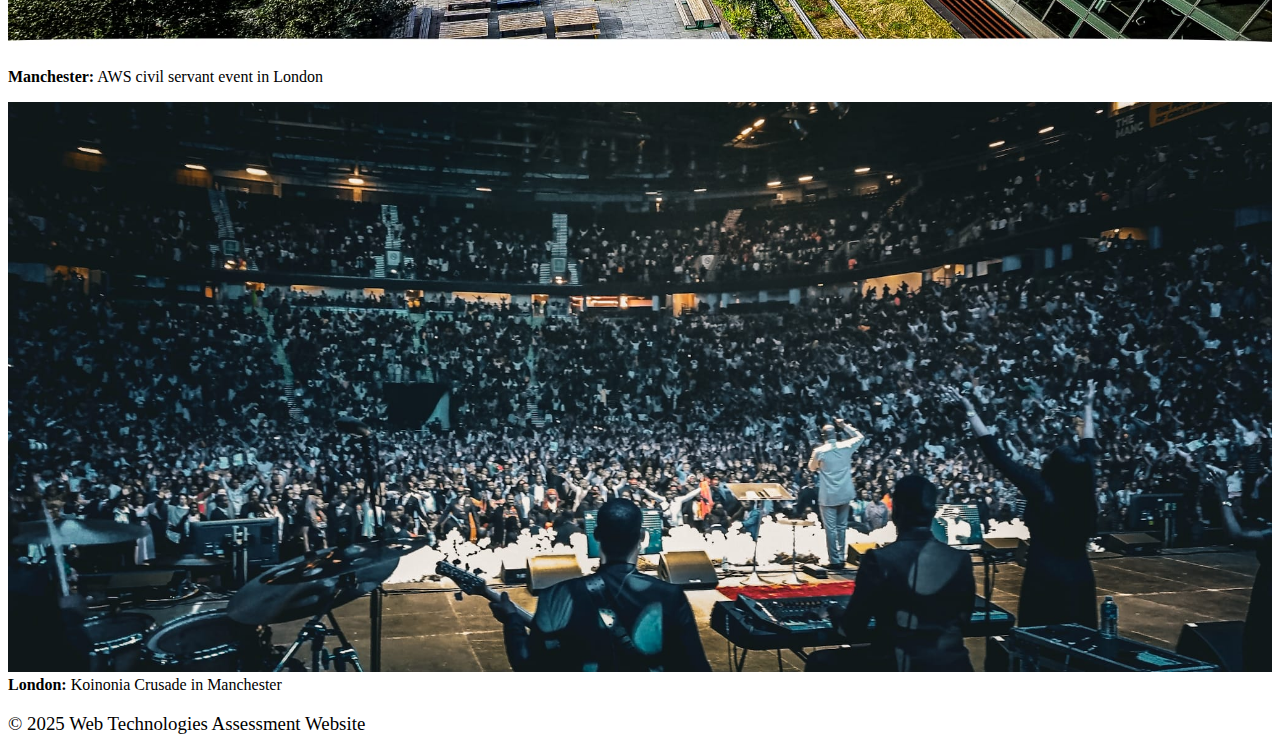
==== commit ee1727f7: "feat(*): add javascript and form to select favour images" ====
--- a/index.html
+++ b/index.html
@@ -20,6 +20,10 @@
             <!-- Button that links to the second page -->
             <div class="button-container">
                 <a href="second-page.html" class="btn">MySecondWebApp</a>
+            </div>
+            <!-- Button that links to the weekfour javascript page -->
+            <div class="button-container">
+                <a href="weekfour.html" class="btn">WeekFour</a>
             </div>
         </section>
         <section>
@@ -58,4 +62,4 @@
         <p style="font-size: calc(0.3rem + 1.1vw);">© 2025 Web Technologies Assessment Website</p>
     </footer>
 </body>
-</html>
+</html>